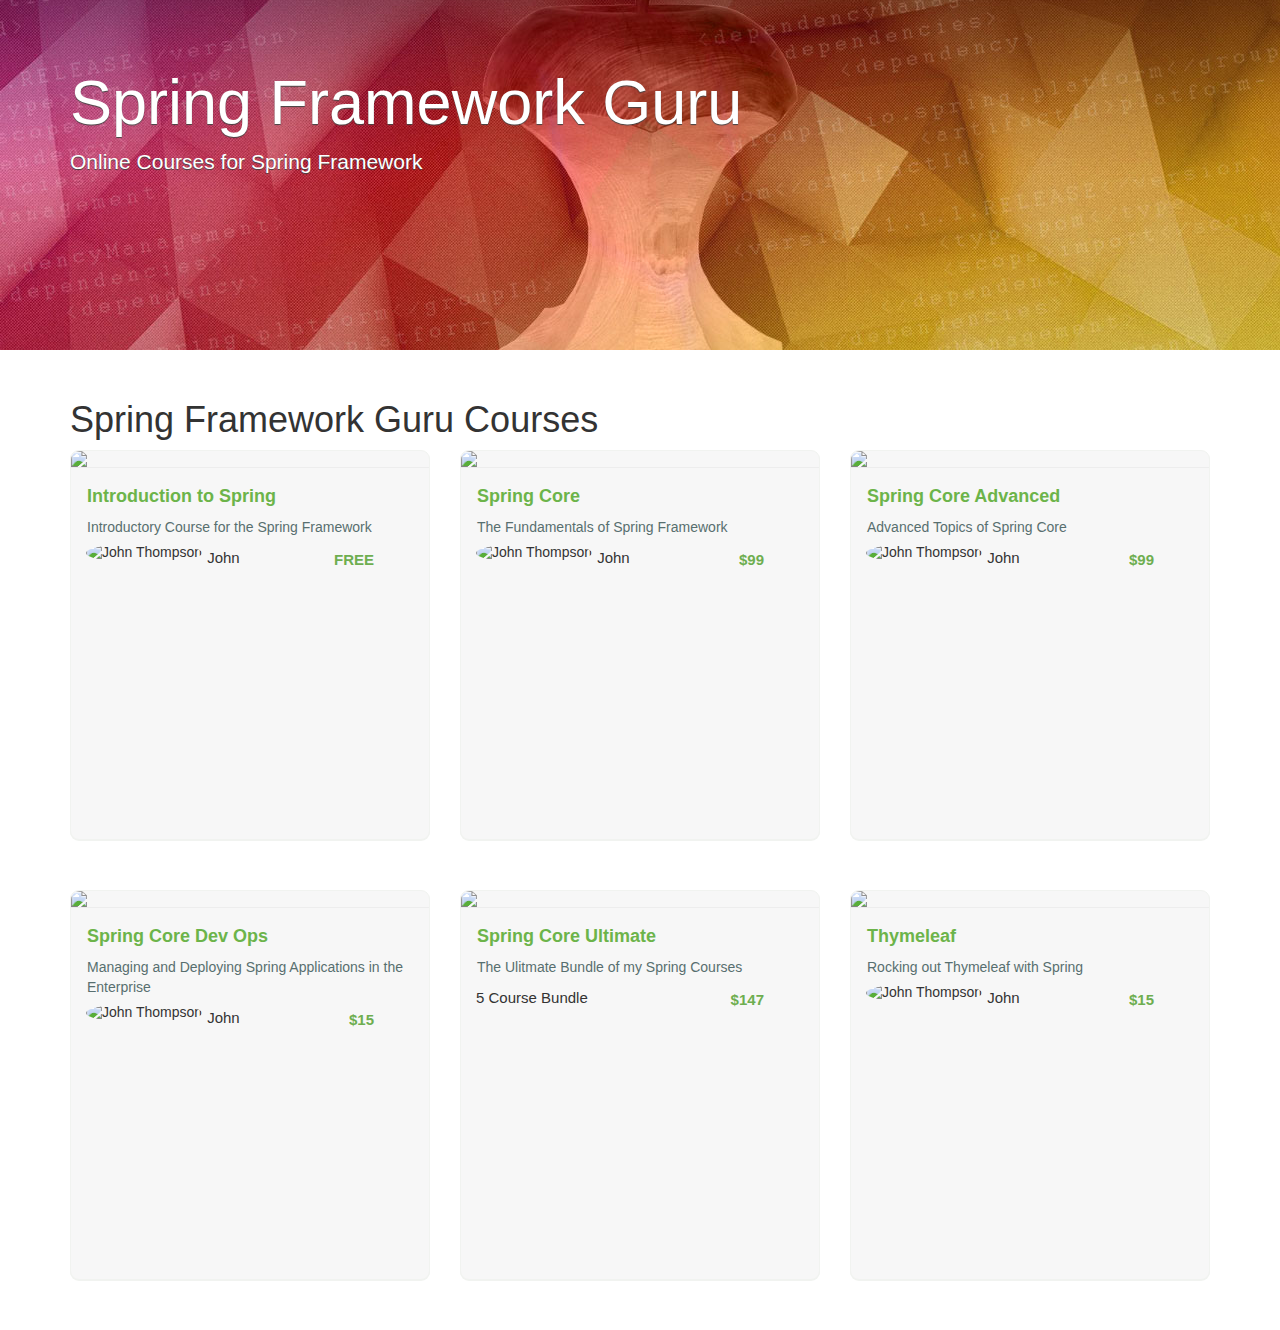
==== src/main/resources/templates/index.html @ 8941aa9c "WIP" ====
<!DOCTYPE html>
<html lang="en" xmlns:th="http://www.thymeleaf.org">
<head>
    <meta charset="UTF-8"/>
    <title>Spring Framework Guru Courses</title>
    <link th:href="@{/css/bootstrap-3.3.7-dist/css/bootstrap.min.css}"
          href="../static/css/bootstrap-3.3.7-dist/css/bootstrap.min.css"
          rel="stylesheet"
          media="screen"/>
    <script
            th:src="@{/js/jquery3.6.0.min.js}"
            src="../static/js/jquery3.6.0.min.js"></script>

    <link th:href="@{css/custom.css}" rel="stylesheet" media="screen"/>
    <style th:remove="all">
        .jumbotron {
            background: url('../static/images/SpringCoreJumbotron.jpg') no-repeat center center;
            height: 350px;
            color: white;
            text-shadow: #444 0 1px 1px;
        }

        body {
            color: #2b3636;
            font-family: "Proxima";
        }

        body {
            color: #333;
            font-family: "Helvetica Neue", Helvetica, Arial, sans-serif;
            font-size: 14px;
            line-height: 1.42857;
        }

        .row {
            margin-left: -15px;
            margin-right: -15px;
        }

        *::before, *::after {
            box-sizing: border-box;
        }

        *::before, *::after {
            box-sizing: border-box;
        }

        .view-directory .course-listing {
            background-color: rgba(255, 255, 255, 0.7);
        }

        .course-listing {
            background-color: #f7f7f7;
            border: 1px solid #f1f3f0;
            border-radius: 9px;
            box-shadow: 0 1px #f1f3f0;
            cursor: pointer;
            height: 390px;
            margin-bottom: 50px;
            padding: 0;
        }

        * {
            box-sizing: border-box;
        }

        .course-listing .course-box-image-container {
            max-height: 208px;
            overflow: hidden;
        }

        .course-listing .course-box-image-container .course-box-image {
            border-bottom: 1px solid #ededed;
            border-top-left-radius: 9px;
            border-top-right-radius: 9px;
            display: block;
            margin: auto;
            width: 100%;
        }

        img {
            vertical-align: middle;
        }

        img {
            border: 0 none;
        }

        .course-listing .course-listing-title {
            color: #6cb44a;
            font-size: 18px;
            font-weight: bold;
            line-height: 25px;
            max-height: 70px;
            overflow: hidden;
            padding: 16px 16px 4px;
        }

        .course-listing .course-listing-subtitle {
            color: #586f6f;
            font-size: 14px;
            font-weight: 200;
            max-height: 65px;
            overflow: hidden;
            padding: 5px 16px;
        }

        .course-listing .course-listing-extra-info .course-price {
            color: #6eae50 !important;
            font-size: 15px;
            font-weight: bold;
            line-height: 34px;
            padding-right: 10px;
            text-align: right;
        }

        .course-listing .course-listing-extra-info .course-author-name {
            font-size: 15px;
            font-weight: 200;
            line-height: 30px;
            max-height: 30px;
            overflow: hidden;
            padding-left: 5px;
        }

        .course-listing .course-listing-extra-info .course-bundle {
            font-size: 15px;
            font-weight: 200;
            line-height: 30px;
        }
    </style>
</head>
<body>
<div class="jumbotron">
    <div class="container">
        <h1>Spring Framework Guru</h1>
        <p class="lead">Online Courses for Spring Framework</p>
    </div>
</div>

<div class="container">
    <div class="row">
        <div class="col-md-12">
            <h1>Spring Framework Guru Courses</h1>
        </div>
    </div>

    <div class="row course-list list">
        <div class="col-md-4">
            <div class="course-listing">
                <div class="row">
                    <a href="/sfg-thymeleaf-course/templates/product.html">
                        <div class="col-lg-12">
                            <div class="course-box-image-container">
                                <img role="presentation"
                                     th:src="@{/images/SpringIntroThumb.png}"
                                     src="https://process.fs.teachablecdn.com/ADNupMnWyR7kCWRvm76Laz/resize=width:705/https://www.filepicker.io/api/file/nXPqg69JSkuVO2Bqm8wr"
                                     class="course-box-image">
                            </div>
                            <div class="course-listing-title">
                                Introduction to Spring
                            </div>
                            <div class="course-listing-subtitle">
                                Introductory Course for the Spring Framework
                            </div>
                        </div>
                    </a>
                </div>
                <div class="row course-listing-extra-info col-xs-12">
                    <div class="col-xs-8">
                        <img align="left" alt="John Thompson"
                             th:src="@{/images/instructor_jt.jpg}"
                             src="https://process.fs.teachablecdn.com/ADNupMnWyR7kCWRvm76Laz/resize=width:30,height:30/https://d2vvqscadf4c1f.cloudfront.net/uZC7XjnzTMyJJeq5hShi_IMG_2800square.jpg"
                             class="img-circle">
                        <div class="small course-author-name">
                            John Thompson
                        </div>
                    </div>
                    <div class="col-xs-4">
                        <div class="small course-price">
                            FREE
                        </div>
                    </div>
                </div>
            </div>
        </div>
        <div class="col-md-4">
            <div class="course-listing">
                <div class="row">
                    <a data-role="course-box-link" href="/courses/spring-core">
                        <div class="col-lg-12">
                            <div class="course-box-image-container">
                                <img role="presentation"
                                     th:src="@{/images/SpringCoreThumb.png}"
                                     src="https://process.fs.teachablecdn.com/ADNupMnWyR7kCWRvm76Laz/resize=width:705/https://d2vvqscadf4c1f.cloudfront.net/YnsFJMclS5aYmtiAMSX0_ThumbSPRINcore.png"
                                     class="course-box-image">
                            </div>
                            <div class="course-listing-title">
                                Spring Core
                            </div>
                            <div class="course-listing-subtitle">
                                The Fundamentals of Spring Framework
                            </div>
                        </div>
                    </a>
                </div>
                <div class="row course-listing-extra-info col-xs-12">
                    <div class="col-xs-8">
                        <img align="left" alt="John Thompson"
                             th:src="@{/images/instructor_jt.jpg}"
                             src="https://process.fs.teachablecdn.com/ADNupMnWyR7kCWRvm76Laz/resize=width:30,height:30/https://d2vvqscadf4c1f.cloudfront.net/uZC7XjnzTMyJJeq5hShi_IMG_2800square.jpg"
                             class="img-circle">
                        <div class="small course-author-name">
                            John Thompson
                        </div>
                    </div>
                    <div class="col-xs-4">
                        <div class="small course-price">
                            $99
                        </div>
                    </div>
                </div>
            </div>
        </div>
        <div class="col-md-4">
            <div class="course-listing">
                <div class="row">
                    <a data-role="course-box-link" href="/courses/spring-core-advanced">
                        <div class="col-lg-12">
                            <div class="course-box-image-container">
                                <img role="presentation"
                                     th:src="@{/images/SpringCoreAdvancedThumb.png}"
                                     src="https://process.fs.teachablecdn.com/ADNupMnWyR7kCWRvm76Laz/resize=width:705/https://d2vvqscadf4c1f.cloudfront.net/fMahox0zTOW4gYkMMjmN_ThumbSPRINcoreAdv.png"
                                     class="course-box-image">
                            </div>
                            <div class="course-listing-title">
                                Spring Core Advanced
                            </div>
                            <div class="course-listing-subtitle">
                                Advanced Topics of Spring Core
                            </div>
                        </div>
                    </a>
                </div>
                <div class="row course-listing-extra-info col-xs-12">
                    <div class="col-xs-8">
                        <img align="left" alt="John Thompson"
                             th:src="@{/images/instructor_jt.jpg}"
                             src="https://process.fs.teachablecdn.com/ADNupMnWyR7kCWRvm76Laz/resize=width:30,height:30/https://d2vvqscadf4c1f.cloudfront.net/uZC7XjnzTMyJJeq5hShi_IMG_2800square.jpg"
                             class="img-circle">
                        <div class="small course-author-name">
                            John Thompson
                        </div>
                    </div>
                    <div class="col-xs-4">
                        <div class="small course-price">
                            $99
                        </div>
                    </div>
                </div>
            </div>
        </div>
    </div>

    <div class="row">
        <div class="col-md-4">
            <div class="course-listing">
                <div class="row">
                    <a data-role="course-box-link" href="/courses/spring-core-dev-ops">
                        <div class="col-lg-12">
                            <div class="course-box-image-container">
                                <img role="presentation"
                                     th:src="@{/images/SpringCoreDevOpsThumb.png}"
                                     src="https://process.fs.teachablecdn.com/ADNupMnWyR7kCWRvm76Laz/resize=width:705/https://www.filepicker.io/api/file/HnVU5adRZxeFT99yybqw"
                                     class="course-box-image">
                            </div>
                            <div class="course-listing-title">
                                Spring Core Dev Ops
                            </div>
                            <div class="course-listing-subtitle">
                                Managing and Deploying Spring Applications in the Enterprise
                            </div>
                        </div>
                    </a>
                </div>
                <div class="row course-listing-extra-info col-xs-12">
                    <div class="col-xs-8">
                        <img align="left" alt="John Thompson"
                             th:src="@{/images/instructor_jt.jpg}"
                             src="https://process.fs.teachablecdn.com/ADNupMnWyR7kCWRvm76Laz/resize=width:30,height:30/https://d2vvqscadf4c1f.cloudfront.net/uZC7XjnzTMyJJeq5hShi_IMG_2800square.jpg"
                             class="img-circle">
                        <div class="small course-author-name">
                            John Thompson
                        </div>

                    </div>
                    <div class="col-xs-4">
                        <div class="small course-price">
                            $15
                        </div>
                    </div>
                </div>
            </div>
        </div>
        <div class="col-md-4">
            <div class="course-listing">
                <div class="row">
                    <a data-role="course-box-link" href="/courses/spring-core-ultimate">
                        <div class="col-lg-12">
                            <div class="course-box-image-container">
                                <img role="presentation"
                                     th:src="@{/images/SpringCoreUltimateThumb.png}"
                                     src="https://process.fs.teachablecdn.com/ADNupMnWyR7kCWRvm76Laz/resize=width:705/https://d2vvqscadf4c1f.cloudfront.net/DkBQKd4WQxWTCLnFwJCR_ThumbSPRINcoreUltimate.png"
                                     class="course-box-image">
                            </div>
                            <div class="course-listing-title">
                                Spring Core Ultimate
                            </div>
                            <div class="course-listing-subtitle">
                                The Ulitmate Bundle of my Spring Courses
                            </div>
                        </div>
                    </a>
                </div>
                <div class="row course-listing-extra-info col-xs-12">
                    <div class="col-xs-8">
                        <div class="small course-bundle">
                            5 Course Bundle
                        </div>
                    </div>
                    <div class="col-xs-4">
                        <div class="small course-price">
                            $147
                        </div>
                    </div>
                </div>
            </div>
        </div>
        <div class="col-md-4">
            <div class="course-listing">
                <div class="row">
                    <a data-role="course-box-link" href="/courses/thymeleaf">
                        <div class="col-lg-12">
                            <div class="course-box-image-container">
                                <img role="presentation"
                                     th:src="@{/images/ThymeleafThumb.png}"
                                     src="https://process.fs.teachablecdn.com/ADNupMnWyR7kCWRvm76Laz/resize=width:705/https://d2vvqscadf4c1f.cloudfront.net/J8mqML4lQRmUmM4gdCW0_Thumb_Thymeleaf.png"
                                     class="course-box-image">
                            </div>
                            <div class="course-listing-title">
                                Thymeleaf
                            </div>
                            <div class="course-listing-subtitle">
                                Rocking out Thymeleaf with Spring
                            </div>
                        </div>
                    </a>
                </div>
                <div class="row course-listing-extra-info col-xs-12">
                    <div class="col-xs-8">
                        <img align="left" alt="John Thompson"
                             th:src="@{/images/instructor_jt.jpg}"
                             src="https://process.fs.teachablecdn.com/ADNupMnWyR7kCWRvm76Laz/resize=width:30,height:30/https://d2vvqscadf4c1f.cloudfront.net/uZC7XjnzTMyJJeq5hShi_IMG_2800square.jpg"
                             class="img-circle">
                        <div class="small course-author-name">
                            John Thompson
                        </div>

                    </div>
                    <div class="col-xs-4">
                        <div class="small course-price">
                            $15
                        </div>
                    </div>
                </div>
            </div>
        </div>
    </div>
</div>

</body>
</html>
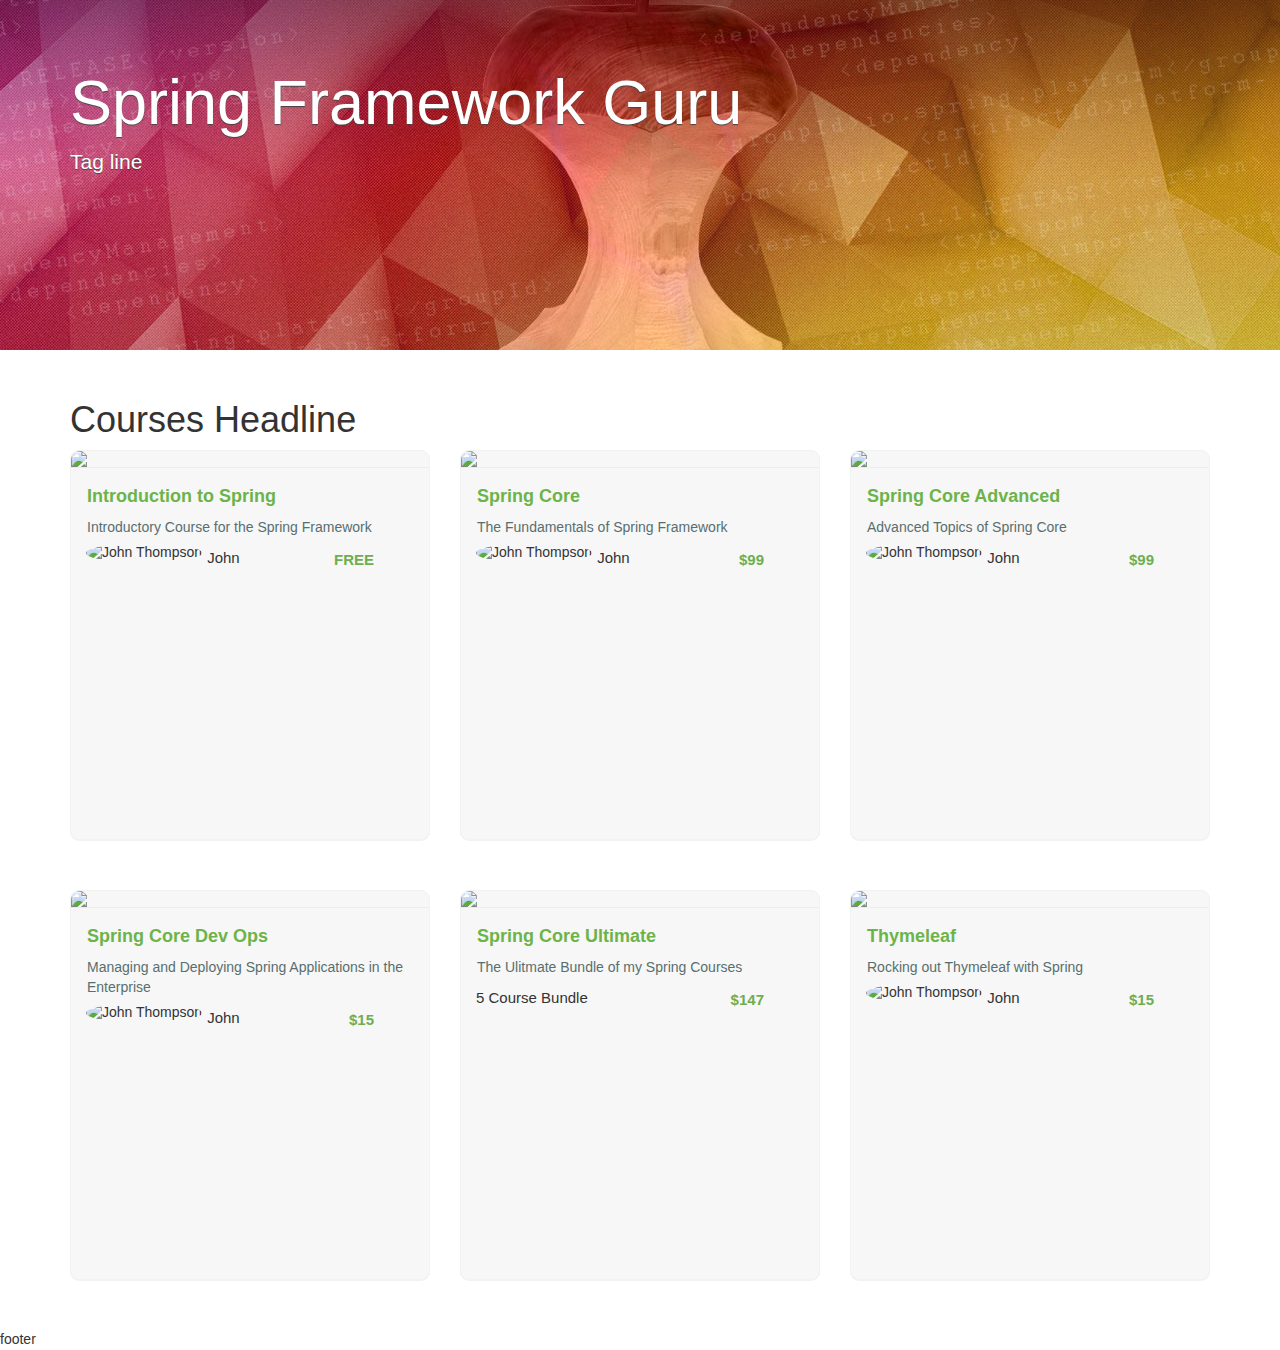
==== commit eba0f3ec: "WIP" ====
--- a/src/main/resources/templates/index.html
+++ b/src/main/resources/templates/index.html
@@ -2,7 +2,7 @@
 <html lang="en" xmlns:th="http://www.thymeleaf.org">
 <head>
     <meta charset="UTF-8"/>
-    <title>Spring Framework Guru Courses</title>
+    <title th:text="#{index.page.title}">Spring Framework Guru Courses</title>
     <link th:href="@{/css/bootstrap-3.3.7-dist/css/bootstrap.min.css}"
           href="../static/css/bootstrap-3.3.7-dist/css/bootstrap.min.css"
           rel="stylesheet"
@@ -131,25 +131,49 @@
     </style>
 </head>
 <body>
-<div class="jumbotron">
+<div class="jumbotron" th:replace="fragments/jumbotron :: jumbotron">
     <div class="container">
         <h1>Spring Framework Guru</h1>
-        <p class="lead">Online Courses for Spring Framework</p>
+        <p class="lead" th:text="#{index.courses.tagline}">Tag line</p>
     </div>
 </div>
 
 <div class="container">
     <div class="row">
         <div class="col-md-12">
-            <h1>Spring Framework Guru Courses</h1>
+            <h1 th:text="#{index.courses.headline}">Courses Headline</h1>
         </div>
     </div>
 
     <div class="row course-list list">
-        <div class="col-md-4">
-            <div class="course-listing">
-                <div class="row">
-                    <a href="/sfg-thymeleaf-course/templates/product.html">
+        <div class="row course-list list">
+            <div th:each="product, it : ${products}">
+                <div th:if="${(it.count gt 0 and it.count lt 4)}">
+                    <div th:replace="fragments/productdiv :: productdiv">
+
+                    </div>
+                </div>
+            </div>
+        </div>
+    </div>
+
+    <div class="row course-list list">
+        <div class="row course-list list">
+            <div th:each="product, it : ${products}">
+                <div th:if="${(it.count gt 3 and it.count lt 7)}">
+                    <div th:replace="fragments/productdiv :: productdiv">
+
+                    </div>
+                </div>
+            </div>
+        </div>
+    </div>
+
+    <div class="row course-list list" th:remove="all">
+        <div class="col-md-4">
+            <div class="course-listing">
+                <div class="row">
+                    <a href="/product/1">
                         <div class="col-lg-12">
                             <div class="course-box-image-container">
                                 <img role="presentation"
@@ -262,7 +286,7 @@
         </div>
     </div>
 
-    <div class="row">
+    <div class="row course-list list" th:remove="all">
         <div class="col-md-4">
             <div class="course-listing">
                 <div class="row">
@@ -378,5 +402,7 @@
     </div>
 </div>
 
+
+<div th:replace="fragments/footer :: footer">footer</div>
 </body>
 </html>